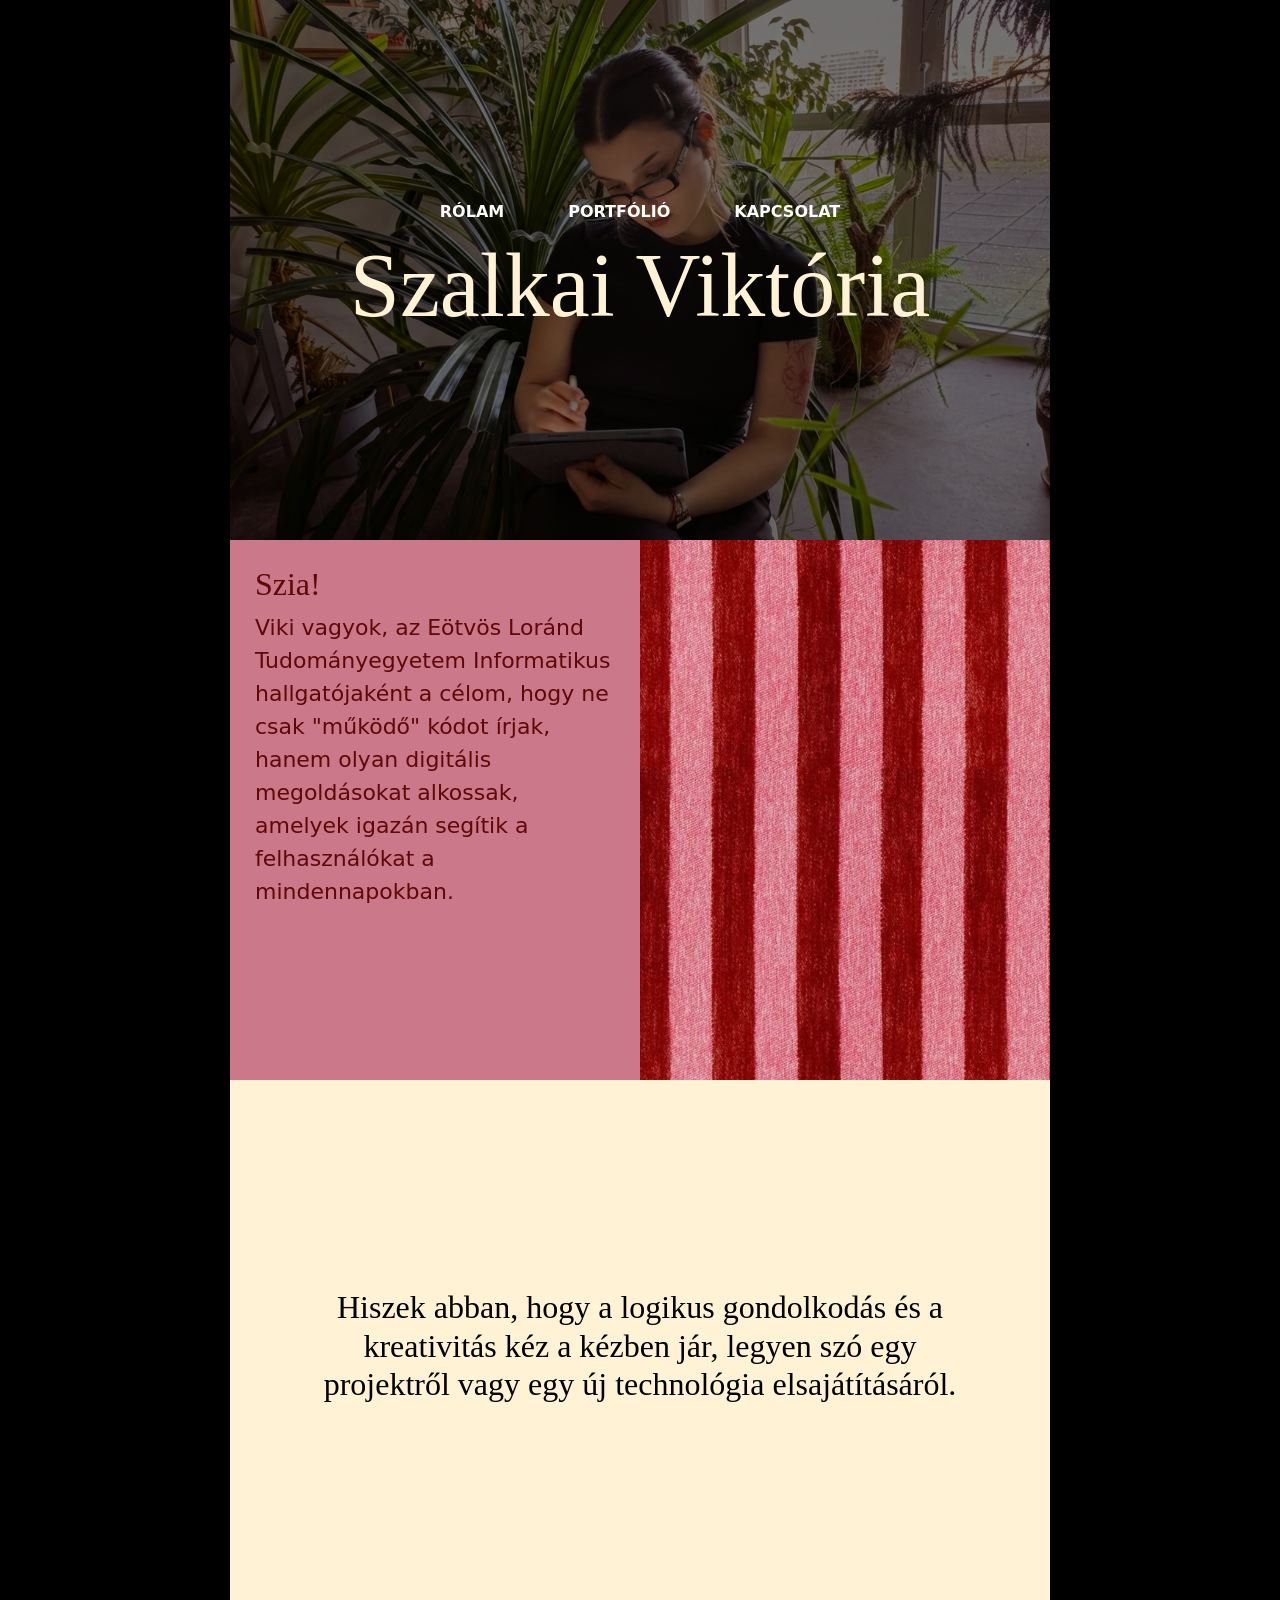
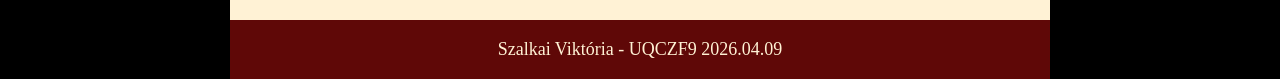
==== index.html @ b77d9546 "c" ====
<!DOCTYPE html>
<html lang="hu">
<head>
  <meta charset="UTF-8">
  <meta name="viewport" content="width=device-width, initial-scale=1.0">
  <title>Szalkai Viktória portfólió</title>
  <link href="https://cdn.jsdelivr.net/npm/bootstrap@5.3.0/dist/css/bootstrap.min.css" rel="stylesheet">
  <link href="https://fonts.cdnfonts.com/css/dealoras" rel="stylesheet">
  <link rel="preconnect" href="https://fonts.googleapis.com">
  <link rel="preconnect" href="https://fonts.gstatic.com" crossorigin>
  <link href="https://fonts.googleapis.com/css2?family=Monsieur+La+Doulaise&family=Pinyon+Script&display=swap" rel="stylesheet">
  <link rel="stylesheet" href="style.css">
</head>
<body>
  <div class="container oldal_keret d-flex flex-column">
    <header class="fejlec_zona index_1 d-flex justify-content-center align-items-center flex-column">
      <nav class="nav">
        <a class="nav-link" href="index.html">Rólam</a>
        <a class="nav-link" href="portfolio.html">Portfólió</a>
        <a class="nav-link" href="kapcsolat.html">Kapcsolat</a>
      </nav>
      <h1 class="focim">Szalkai Viktória</h1>
    </header>

    <main class="fo_kontener d-flex flex-column">
      <div class="row g-0 kozepso_szekcio">
        <div class="col-lg-6 bal_zona index_2 d-flex flex-column">
          <section>
            <h2>Szia!</h2>
            <p>
              Viki vagyok, az Eötvös Loránd Tudományegyetem Informatikus
              hallgatójaként a célom, hogy ne csak "működő" kódot írjak, hanem
              olyan digitális megoldásokat alkossak, amelyek igazán segítik a
              felhasználókat a mindennapokban.
            </p>
          </section>
        </div>
        <div class="col-lg-6 jobb_zona index_3 d-flex"></div>
      </div>
      <div class="also_szekcio also_zona index_4 d-flex justify-content-center align-items-center">
        <h2>
          Hiszek abban, hogy a logikus gondolkodás és a kreativitás kéz a
          kézben jár, legyen szó egy projektről vagy egy új technológia
          elsajátításáról.
        </h2>
      </div>
    </main>
  </div>
  <footer >Szalkai Viktória - UQCZF9 <time>2026.04.09</time></footer>
</body>
</html>
---- style.css ----
/* --- ALAP SZERKEZET --- */
html,
body {
  height: 100%;
  max-width: 80%;
  margin: auto;
  background-color: #000000;
  color: black;
}

.oldal_keret {
  min-height: 100vh;
  background-color: white;
  padding: 0 !important;
}

a,
.nav-link {
  font-weight: bold;
  text-transform: uppercase;
}

.focim {
  color: #fff2d5;
  font-family: "Playfair Display", serif;
  font-size: 90px;
}

.nav-link {
  color: white !important;
  margin: 0 1rem;
}

h1,
h2,
h3 {
  font-family: "Playfair Display", serif;
}

/* --- SZERKEZETI ZÓNÁK --- */
.fejlec_zona {
  height: 60vh;
  background-size: cover;
  background-repeat: no-repeat;
  background-position: center;
}

.fo_kontener {
  min-height: 120vh;
}

.kozepso_szekcio,
.also_szekcio {
  min-height: 60vh;
  margin: 0;
}

.bal_zona,
.also_zona,
.jobb_zona {
  background-size: cover;
  background-repeat: no-repeat;
  background-position: center;
}

/* --- EGYEDI OLDALAK --- */

/* 1. RÓLAM (INDEX) */
.index_1 {
  background-image: url("kepek/hatter1.PNG");
  background-blend-mode: overlay;
  background-color: rgba(0, 0, 0, 0.4);
}

.index_2 {
  background-color: #cb788a;
  padding: 3%;
  color: #5f0807;
  font-size: 22px;
}

.index_3 {
  background-image: url("kepek/kep1.jpg");
}

.index_4 {
  background-color: #fff2d5;
  padding: 10%;
  text-align: center;
  font-size: 30px;
}

/* 2. PORTFÓLIÓ */
.portfolio_1 {
  background-image: url("kepek/hatter2.jpg");
  background-blend-mode: overlay;
  background-color: rgba(0, 0, 0, 0.4);
}

.portfolio_2 {
  background-color: #fff2d5;
  font-size: 18px;
  padding: 3%;
}

.portfolio_3 {
  color: #fff2d5;
  background-color: #5f0807;
  font-size: 18px;
  padding: 3%;
}

.portfolio_4 {
  background-image: url("kepek/hatter3.jpg");
  color: #fff2d5;
  background-color: rgba(0, 0, 0, 0.4);
  padding: 3%;
  font-size: 18px;
}

.portfolio_5 {
  background-color: #cb788a;
  padding: 1rem !important;
}

.video_elem {
  width: 90%;
  border-radius: 8px;
  box-shadow: 0 4px 15px rgba(0, 0, 0, 0.5);
  margin-bottom: 0.5rem;
}

.elte_link {
  color: #fff2d5;
}

/* 3. KAPCSOLAT */
.kapcsolat_1 {
  background-color: #cb788a;
}

.kapcsolat_2 {
  background-color: #fff2d5;
}

.kapcsolat_3 {
  background-color: #cb788a;
  font-size: 20px;
}

.kapcsolat_4 {
  background-image: url("kepek/kep2.jpg");
}

.linkedin_link {
  color: black;
  text-transform: none;
}

/* --- ŰRLAP --- */
#urlap_kontener {
  color: black;
  padding: 50px;
}

.form-control {
  border-radius: 10px;
  border: 2px solid #cb788a;
}

.gomb_kuldes,
.gomb_torles {
  background-color: transparent;
  color: #cb788a;
  border: 2px solid #cb788a;
  font-weight: bold;
}

.gomb_kuldes:hover,
.gomb_torles:hover {
  background-color: #cb788a;
  color: white;
}

footer{
  background-color: #5f0807;
  color: #fff2d5;
  font-family: "Playfair Display", serif;
  font-size: 18px;
  text-align: center;
  padding: 1rem;
}

/* --- RESPONSIVE --- */
@media (max-width: 767px) {
  .focim {
    font-size: 50px;
  }
  .nav-link {
    font-size: 13px;
  }
  * {
    font-size: medium;
  }
}

@media (max-width: 992px) {
  html,
  body {
    max-width: 100%;
  }

  .fo_kontener {
    min-height: 3cqb;
    height: auto;
  }

  .kozepso_szekcio,
  .also_szekcio {
    min-height: 30vh;
    height: auto;
  }

  .portfolio_2 {
    font-size: 15px;
  }
}
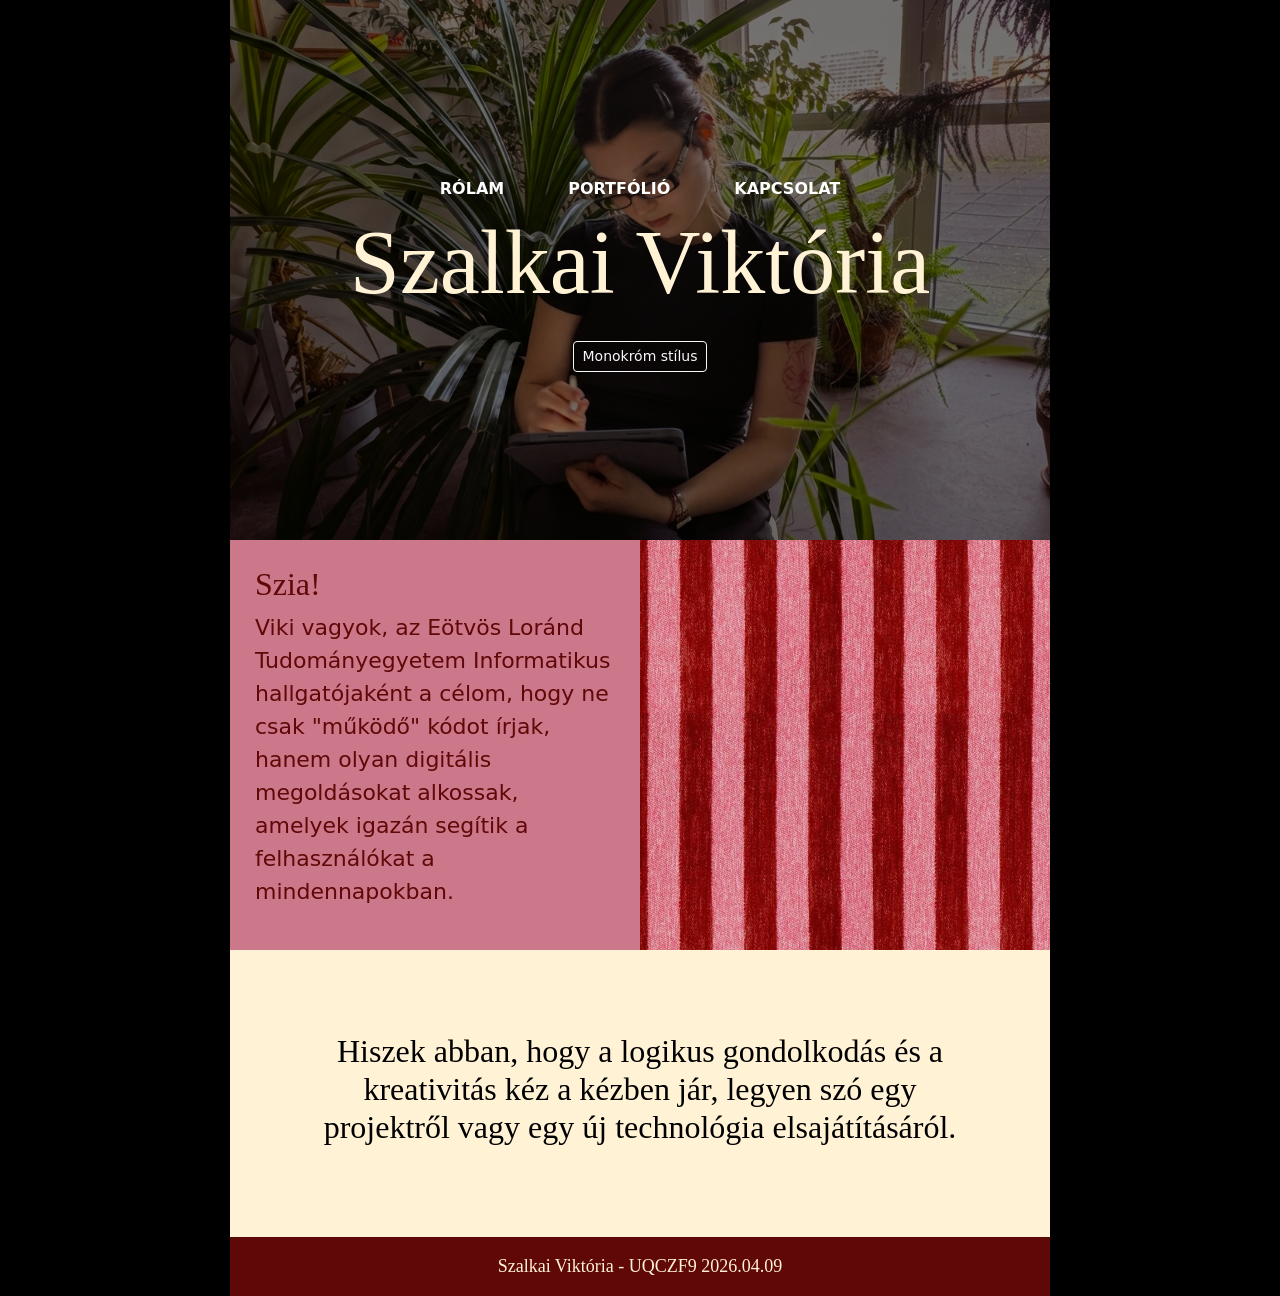
==== commit b97464a5: "c3" ====
--- a/index.html
+++ b/index.html
@@ -1,51 +1,72 @@
-<!DOCTYPE html>
+<!doctype html>
 <html lang="hu">
-<head>
-  <meta charset="UTF-8">
-  <meta name="viewport" content="width=device-width, initial-scale=1.0">
-  <title>Szalkai Viktória portfólió</title>
-  <link href="https://cdn.jsdelivr.net/npm/bootstrap@5.3.0/dist/css/bootstrap.min.css" rel="stylesheet">
-  <link href="https://fonts.cdnfonts.com/css/dealoras" rel="stylesheet">
-  <link rel="preconnect" href="https://fonts.googleapis.com">
-  <link rel="preconnect" href="https://fonts.gstatic.com" crossorigin>
-  <link href="https://fonts.googleapis.com/css2?family=Monsieur+La+Doulaise&family=Pinyon+Script&display=swap" rel="stylesheet">
-  <link rel="stylesheet" href="style.css">
-</head>
-<body>
-  <div class="container oldal_keret d-flex flex-column">
-    <header class="fejlec_zona index_1 d-flex justify-content-center align-items-center flex-column">
-      <nav class="nav">
-        <a class="nav-link" href="index.html">Rólam</a>
-        <a class="nav-link" href="portfolio.html">Portfólió</a>
-        <a class="nav-link" href="kapcsolat.html">Kapcsolat</a>
-      </nav>
-      <h1 class="focim">Szalkai Viktória</h1>
-    </header>
+  <head>
+    <meta charset="UTF-8" />
+    <meta name="viewport" content="width=device-width, initial-scale=1.0" />
+    <title>Rólam - Szalkai Viktória portfólió</title>
+    <link
+      href="https://cdn.jsdelivr.net/npm/bootstrap@5.3.0/dist/css/bootstrap.min.css"
+      rel="stylesheet"
+    />
+    <link href="https://fonts.cdnfonts.com/css/dealoras" rel="stylesheet" />
+    <link rel="preconnect" href="https://fonts.googleapis.com" />
+    <link rel="preconnect" href="https://fonts.gstatic.com" crossorigin />
+    <link
+      href="https://fonts.googleapis.com/css2?family=Monsieur+La+Doulaise&family=Pinyon+Script&display=swap"
+      rel="stylesheet"
+    />
+    <link rel="stylesheet" href="style.css" />
+  </head>
+  <body>
+    <div class="container oldal_keret d-flex flex-column">
+      
+      <header
+        class="fejlec_zona index_1 d-flex justify-content-center align-items-center flex-column"
+      >
+        <nav class="nav">
+          <a class="nav-link" href="index.html">Rólam</a>
+          <a class="nav-link" href="portfolio.html">Portfólió</a>
+          <a class="nav-link" href="kapcsolat.html">Kapcsolat</a>
+        </nav>
+        <h1 class="focim">Szalkai Viktória</h1>
+        <div class="mt-3">
+          <button onclick="monokrom()" class="btn btn-sm btn-outline-light">Monokróm stílus</button>
+        </div>
+      </header>
 
-    <main class="fo_kontener d-flex flex-column">
-      <div class="row g-0 kozepso_szekcio">
-        <div class="col-lg-6 bal_zona index_2 d-flex flex-column">
-          <section>
-            <h2>Szia!</h2>
-            <p>
-              Viki vagyok, az Eötvös Loránd Tudományegyetem Informatikus
-              hallgatójaként a célom, hogy ne csak "működő" kódot írjak, hanem
-              olyan digitális megoldásokat alkossak, amelyek igazán segítik a
-              felhasználókat a mindennapokban.
-            </p>
-          </section>
+      <main class="fo_kontener d-flex flex-column">
+        <div class="row g-0 kozepso_szekcio">   
+            <article class="col-lg-6 bal_zona index_2 d-flex flex-column">
+              <h2>Szia!</h2>
+              <p>
+                Viki vagyok, az Eötvös Loránd Tudományegyetem Informatikus
+                hallgatójaként a célom, hogy ne csak "működő" kódot írjak, hanem
+                olyan digitális megoldásokat alkossak, amelyek igazán segítik a
+                felhasználókat a mindennapokban.
+              </p>
+            </article>
+          <div class="col-lg-6 jobb_zona index_3 d-flex">
+            <a href="kepek/kep1.jpg" target="_blank">
+              <img src="kepek/kep1.jpg" class="thumbnail-img" alt="csíkos háttérkép" />
+            </a>
+          </div>
         </div>
-        <div class="col-lg-6 jobb_zona index_3 d-flex"></div>
-      </div>
-      <div class="also_szekcio also_zona index_4 d-flex justify-content-center align-items-center">
-        <h2>
-          Hiszek abban, hogy a logikus gondolkodás és a kreativitás kéz a
-          kézben jár, legyen szó egy projektről vagy egy új technológia
-          elsajátításáról.
-        </h2>
-      </div>
-    </main>
-  </div>
-  <footer >Szalkai Viktória - UQCZF9 <time>2026.04.09</time></footer>
-</body>
-</html>+        <div
+          class="also_szekcio also_zona index_4 d-flex justify-content-center align-items-center"
+        >
+          <h2>
+            Hiszek abban, hogy a logikus gondolkodás és a kreativitás kéz a
+            kézben jár, legyen szó egy projektről vagy egy új technológia
+            elsajátításáról.
+          </h2>
+        </div>
+      </main>
+    </div>
+    <footer>Szalkai Viktória - UQCZF9 <time>2026.04.09</time></footer>
+    <script>
+  function monokrom() {
+    document.body.classList.toggle('monokrom_m');
+  }
+</script>
+  </body>
+</html>
--- a/style.css
+++ b/style.css
@@ -1,3 +1,8 @@
+body.monokrom_m {
+  /* Teljesen fekete-fehérré teszi az oldalt és megdobja a kontrasztot */
+  filter: grayscale(100%) contrast(120%);
+}
+
 /* --- ALAP SZERKEZET --- */
 html,
 body {
@@ -46,12 +51,12 @@
 }
 
 .fo_kontener {
-  min-height: 120vh;
+  min-height: 70vh;
 }
 
 .kozepso_szekcio,
 .also_szekcio {
-  min-height: 60vh;
+  min-height: 30vh;
   margin: 0;
 }
 
@@ -63,6 +68,11 @@
   background-position: center;
 }
 
+.thumbnail-img {
+  max-width: 100%; 
+  height: 100%;
+}
+
 /* --- EGYEDI OLDALAK --- */
 
 /* 1. RÓLAM (INDEX) */
@@ -79,10 +89,6 @@
   font-size: 22px;
 }
 
-.index_3 {
-  background-image: url("kepek/kep1.jpg");
-}
-
 .index_4 {
   background-color: #fff2d5;
   padding: 10%;
@@ -117,6 +123,9 @@
   padding: 3%;
   font-size: 18px;
 }
+aside{
+  padding-top: 12%;
+}
 
 .portfolio_5 {
   background-color: #cb788a;
@@ -130,7 +139,7 @@
   margin-bottom: 0.5rem;
 }
 
-.elte_link {
+.link {
   color: #fff2d5;
 }
 
@@ -148,9 +157,6 @@
   font-size: 20px;
 }
 
-.kapcsolat_4 {
-  background-image: url("kepek/kep2.jpg");
-}
 
 .linkedin_link {
   color: black;
@@ -189,6 +195,7 @@
   font-size: 18px;
   text-align: center;
   padding: 1rem;
+
 }
 
 /* --- RESPONSIVE --- */
@@ -197,11 +204,15 @@
     font-size: 50px;
   }
   .nav-link {
-    font-size: 13px;
+    font-size: 12px;
   }
   * {
     font-size: medium;
   }
+  .kapcsolat_3{
+    padding: 10px;
+  }
+ 
 }
 
 @media (max-width: 992px) {
@@ -210,18 +221,16 @@
     max-width: 100%;
   }
 
-  .fo_kontener {
-    min-height: 3cqb;
-    height: auto;
-  }
-
   .kozepso_szekcio,
   .also_szekcio {
-    min-height: 30vh;
+    min-height: 20vh;
     height: auto;
   }
 
   .portfolio_2 {
     font-size: 15px;
   }
+  aside{
+    padding: 0px;
+  }
 }
